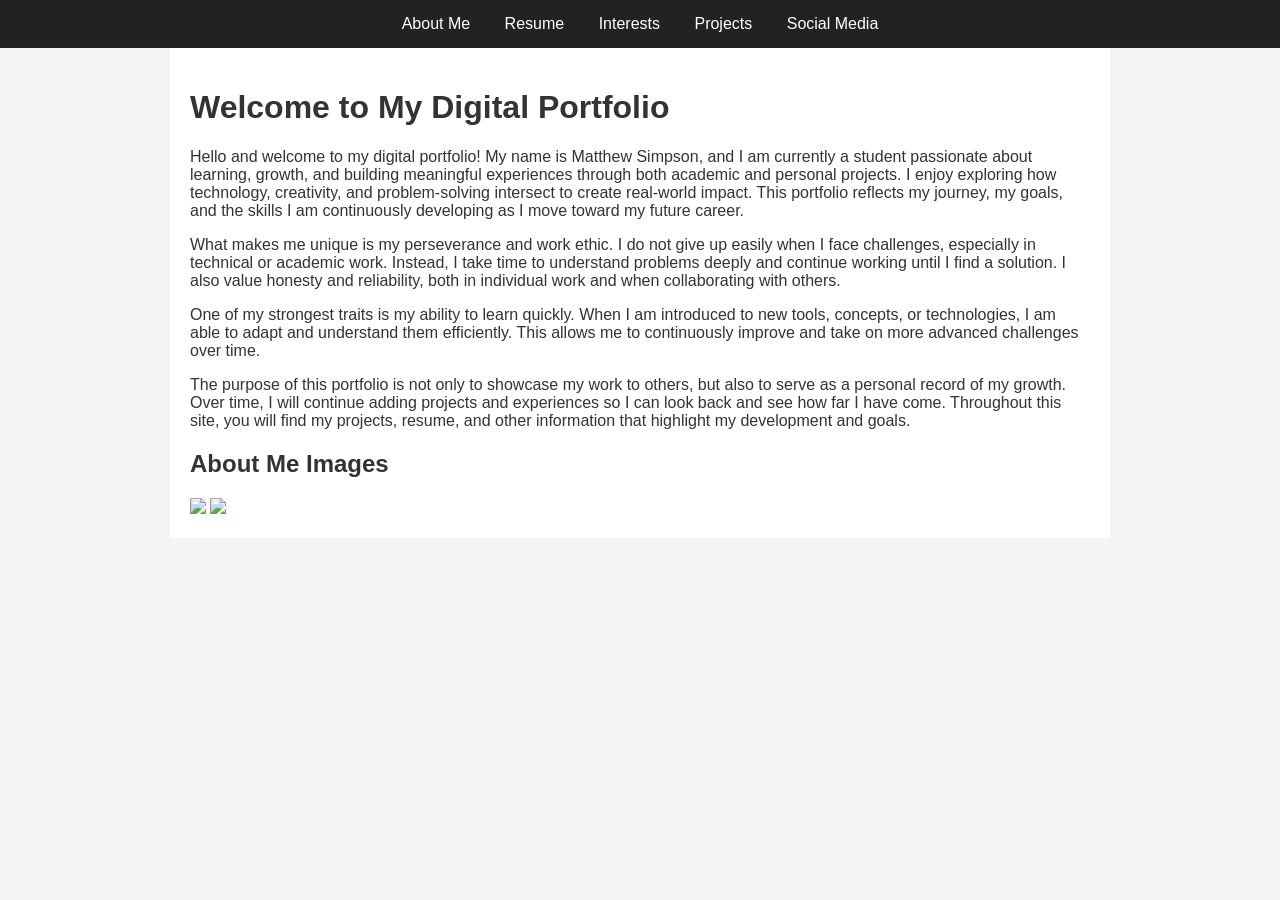
==== index.html @ 14fcf9b8 "moved files out of folder" ====
<!DOCTYPE html>
<html>
<head>
  <title>About Me</title>
  <link rel="stylesheet" href="style.css">
</head>

<body>

<nav>
  <a href="index.html">About Me</a>
  <a href="resume.html">Resume</a>
  <a href="interests.html">Interests</a>
  <a href="projects.html">Projects</a>
  <a href="social.html">Social Media</a>
</nav>

<div class="container">

<h1>Welcome to My Digital Portfolio</h1>

<p>
Hello and welcome to my digital portfolio! My name is Matthew Simpson, and I am currently a student passionate about learning, growth, and building meaningful experiences through both academic and personal projects. I enjoy exploring how technology, creativity, and problem-solving intersect to create real-world impact. This portfolio reflects my journey, my goals, and the skills I am continuously developing as I move toward my future career.
</p>

<p>
What makes me unique is my perseverance and work ethic. I do not give up easily when I face challenges, especially in technical or academic work. Instead, I take time to understand problems deeply and continue working until I find a solution. I also value honesty and reliability, both in individual work and when collaborating with others.
</p>

<p>
One of my strongest traits is my ability to learn quickly. When I am introduced to new tools, concepts, or technologies, I am able to adapt and understand them efficiently. This allows me to continuously improve and take on more advanced challenges over time.
</p>

<p>
The purpose of this portfolio is not only to showcase my work to others, but also to serve as a personal record of my growth. Over time, I will continue adding projects and experiences so I can look back and see how far I have come. Throughout this site, you will find my projects, resume, and other information that highlight my development and goals.
</p>

<h2>About Me Images</h2>

<img src="images/profile.jpg" width="250">
<img src="images/interests.jpg" width="250">

</div>

</body>
</html>
---- style.css ----
body {
  font-family: Arial, sans-serif;
  margin: 0;
  padding: 0;
  background: #f5f5f5;
  color: #333;
}

nav {
  background: #222;
  padding: 15px;
  text-align: center;
}

nav a {
  color: white;
  margin: 0 15px;
  text-decoration: none;
}

nav a:hover {
  text-decoration: underline;
}

.container {
  max-width: 900px;
  margin: auto;
  background: white;
  padding: 20px;
}
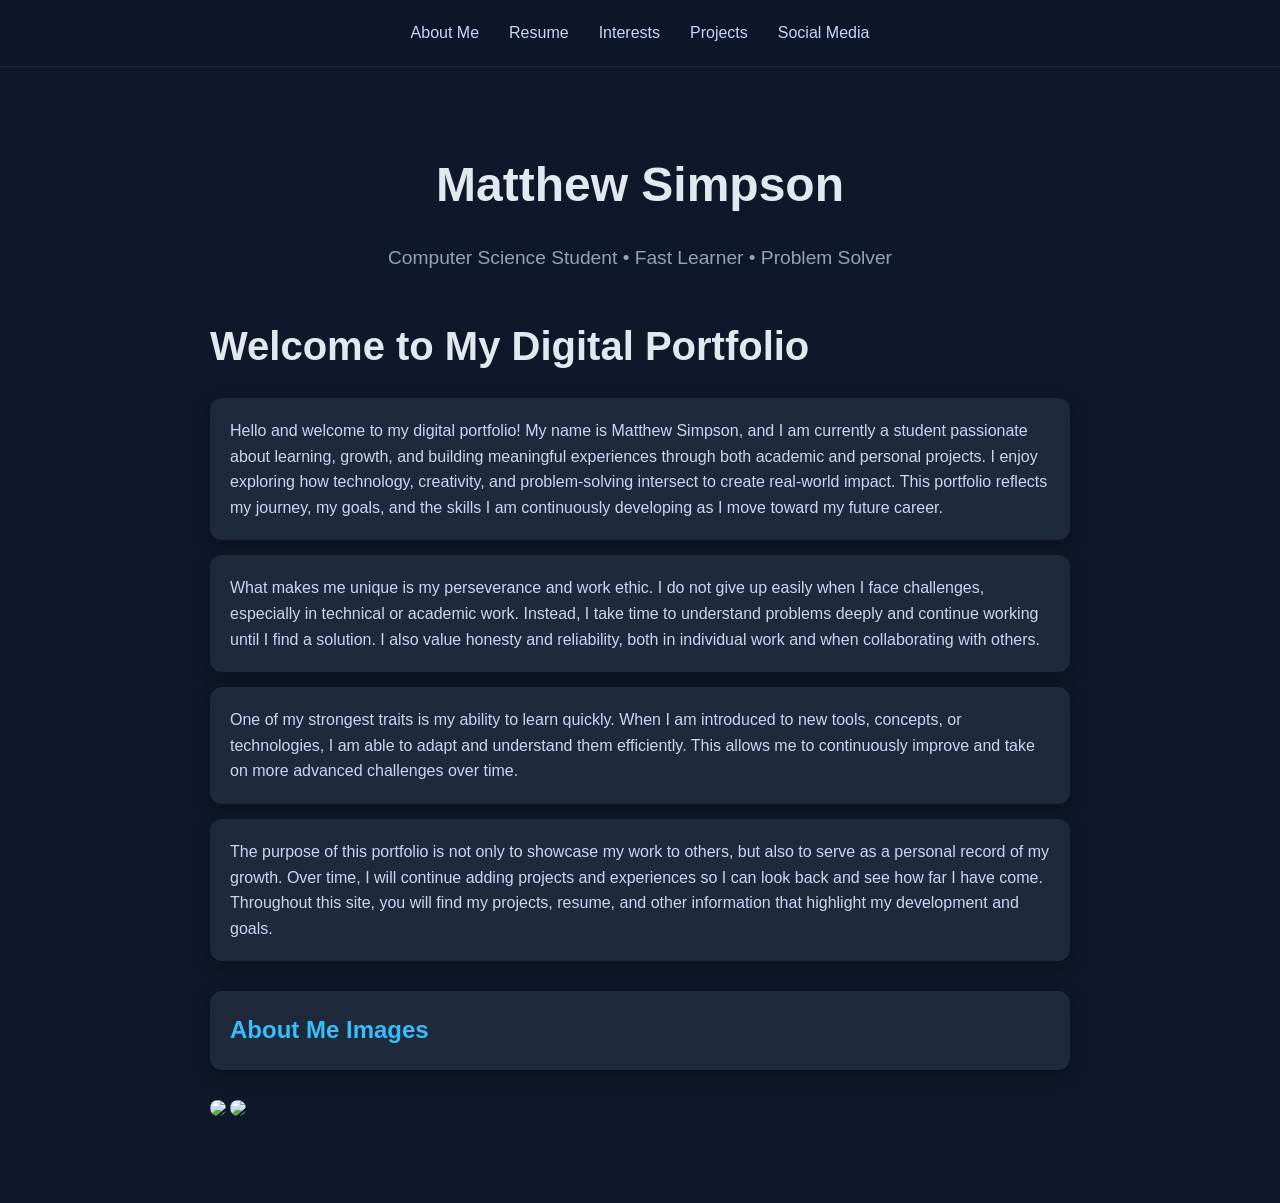
==== commit 8f54b59b: "improved css" ====
--- a/index.html
+++ b/index.html
@@ -16,6 +16,12 @@
 </nav>
 
 <div class="container">
+  <div style="text-align:center; margin-bottom:40px;">
+  <h1 style="font-size:3rem;">Matthew Simpson</h1>
+  <p style="font-size:1.2rem; color:#94a3b8;">
+    Computer Science Student • Fast Learner • Problem Solver
+  </p>
+</div>
 
 <h1>Welcome to My Digital Portfolio</h1>
 
--- a/style.css
+++ b/style.css
@@ -1,30 +1,118 @@
-body {
-  font-family: Arial, sans-serif;
+/* Reset */
+* {
   margin: 0;
   padding: 0;
-  background: #f5f5f5;
-  color: #333;
+  box-sizing: border-box;
 }
 
+/* Body */
+body {
+  font-family: 'Segoe UI', Tahoma, Geneva, Verdana, sans-serif;
+  background: #0f172a;
+  color: #e2e8f0;
+  line-height: 1.6;
+}
+
+/* NAVBAR */
 nav {
-  background: #222;
-  padding: 15px;
-  text-align: center;
+  background: rgba(15, 23, 42, 0.9);
+  padding: 20px;
+  display: flex;
+  justify-content: center;
+  gap: 30px;
+  position: sticky;
+  top: 0;
+  backdrop-filter: blur(10px);
+  border-bottom: 1px solid #1e293b;
 }
 
 nav a {
-  color: white;
-  margin: 0 15px;
+  color: #cbd5f5;
   text-decoration: none;
+  font-weight: 500;
+  transition: 0.3s;
 }
 
 nav a:hover {
+  color: #38bdf8;
+}
+
+/* CONTAINER */
+.container {
+  max-width: 900px;
+  margin: 60px auto;
+  padding: 20px;
+}
+
+/* HEADINGS */
+h1 {
+  font-size: 2.5rem;
+  margin-bottom: 20px;
+}
+
+h2 {
+  margin-top: 30px;
+  margin-bottom: 10px;
+  color: #38bdf8;
+}
+
+/* TEXT */
+p {
+  margin-bottom: 15px;
+  color: #cbd5f5;
+}
+
+/* CARDS */
+.container > h2, 
+.container > p {
+  background: #1e293b;
+  padding: 20px;
+  border-radius: 12px;
+  margin-bottom: 15px;
+  box-shadow: 0 5px 15px rgba(0,0,0,0.3);
+}
+
+/* IMAGES */
+img {
+  margin-top: 15px;
+  border-radius: 12px;
+  max-width: 100%;
+}
+
+/* LINKS */
+a {
+  color: #38bdf8;
+}
+
+a:hover {
   text-decoration: underline;
 }
 
-.container {
-  max-width: 900px;
-  margin: auto;
-  background: white;
-  padding: 20px;
+/* IFRAME (resume) */
+iframe {
+  margin-top: 20px;
+  border-radius: 10px;
+  border: none;
+}
+
+/* HOVER EFFECT */
+.container > h2:hover,
+.container > p:hover {
+  transform: translateY(-3px);
+  transition: 0.2s;
+}
+
+/* MOBILE */
+@media (max-width: 600px) {
+  nav {
+    flex-direction: column;
+    gap: 10px;
+  }
+
+  .container {
+    margin: 20px;
+  }
+}
+html {
+  scroll-behavior: smooth;
 }
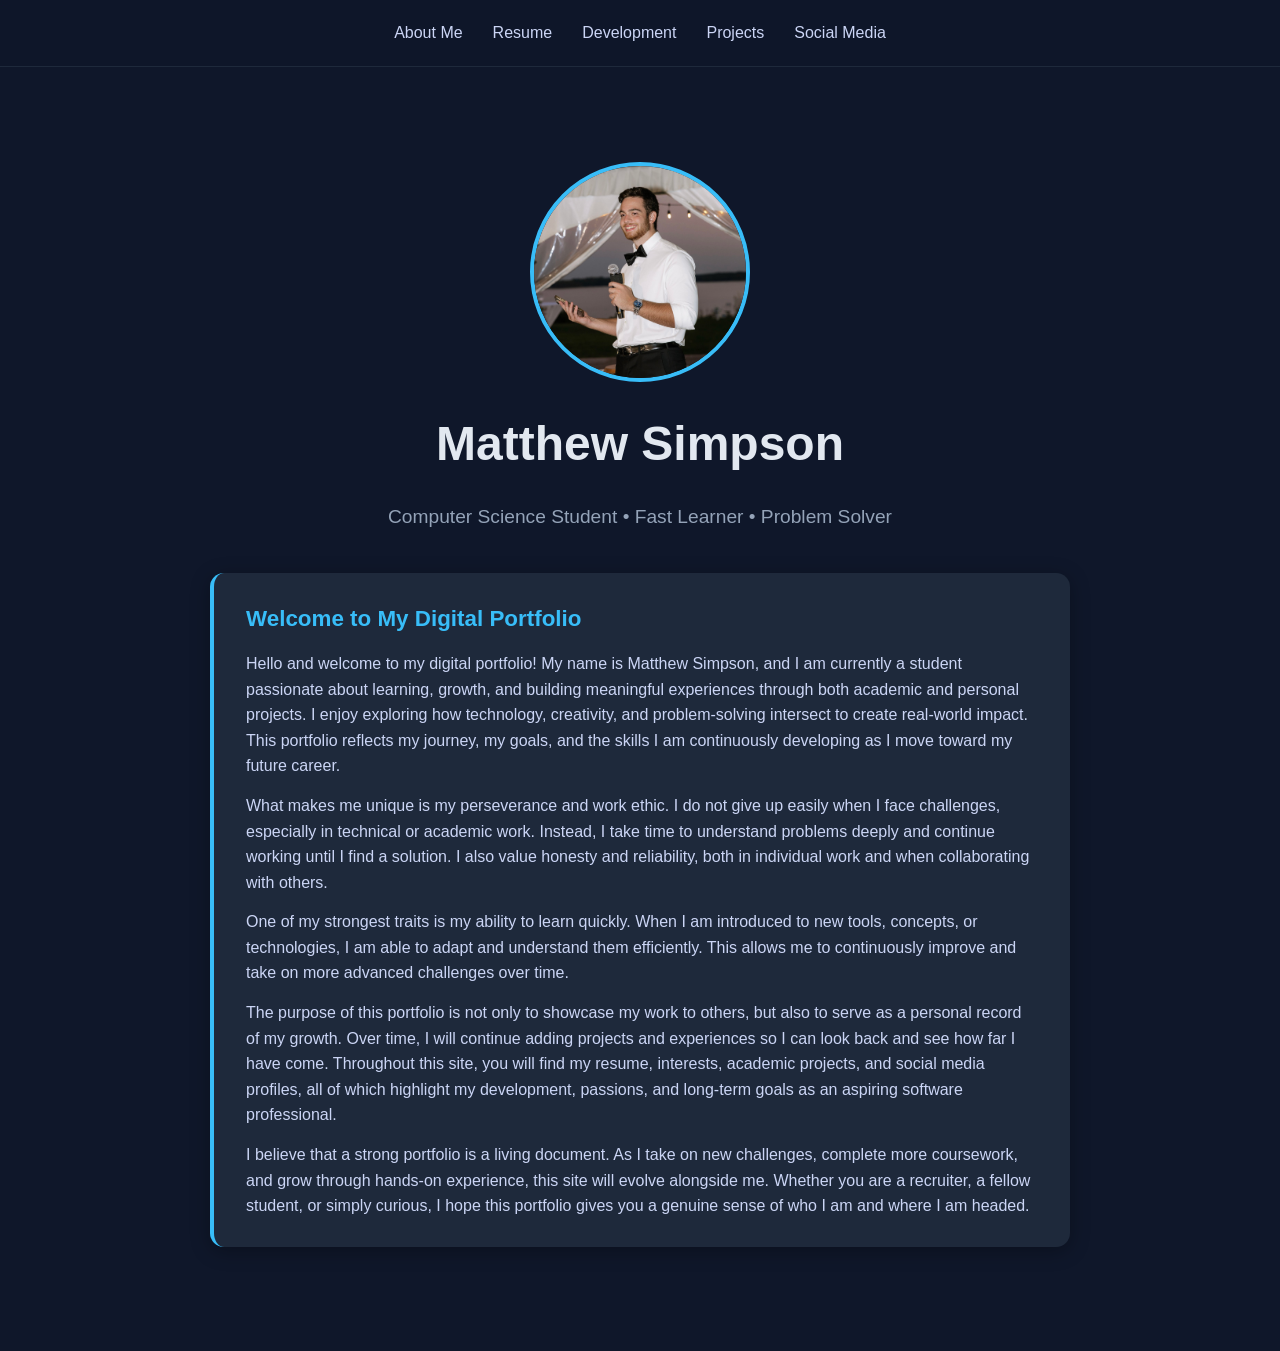
==== commit 6f259291: "Added images, styling, and reworded things" ====
--- a/index.html
+++ b/index.html
@@ -10,41 +10,38 @@
 <nav>
   <a href="index.html">About Me</a>
   <a href="resume.html">Resume</a>
-  <a href="interests.html">Interests</a>
+  <a href="development.html">Development</a>
   <a href="projects.html">Projects</a>
   <a href="social.html">Social Media</a>
 </nav>
 
 <div class="container">
   <div style="text-align:center; margin-bottom:40px;">
-  <h1 style="font-size:3rem;">Matthew Simpson</h1>
-  <p style="font-size:1.2rem; color:#94a3b8;">
-    Computer Science Student • Fast Learner • Problem Solver
+    <img src="images/photo_myself.jpg" style="width:220px; height:220px; object-fit:cover; object-position:center; border-radius:50%; border:4px solid #38bdf8; margin-bottom:24px; display:block; margin-left:auto; margin-right:auto;" alt="Matthew Simpson">
+    <h1 style="font-size:3rem;">Matthew Simpson</h1>
+    <p style="font-size:1.2rem; color:#94a3b8;">
+      Computer Science Student • Fast Learner • Problem Solver
+    </p>
+  </div>
+
+<div class="card">
+  <h2>Welcome to My Digital Portfolio</h2>
+  <p>
+    Hello and welcome to my digital portfolio! My name is Matthew Simpson, and I am currently a student passionate about learning, growth, and building meaningful experiences through both academic and personal projects. I enjoy exploring how technology, creativity, and problem-solving intersect to create real-world impact. This portfolio reflects my journey, my goals, and the skills I am continuously developing as I move toward my future career.
+  </p>
+  <p style="margin-top:14px;">
+    What makes me unique is my perseverance and work ethic. I do not give up easily when I face challenges, especially in technical or academic work. Instead, I take time to understand problems deeply and continue working until I find a solution. I also value honesty and reliability, both in individual work and when collaborating with others.
+  </p>
+  <p style="margin-top:14px;">
+    One of my strongest traits is my ability to learn quickly. When I am introduced to new tools, concepts, or technologies, I am able to adapt and understand them efficiently. This allows me to continuously improve and take on more advanced challenges over time.
+  </p>
+  <p style="margin-top:14px;">
+    The purpose of this portfolio is not only to showcase my work to others, but also to serve as a personal record of my growth. Over time, I will continue adding projects and experiences so I can look back and see how far I have come. Throughout this site, you will find my resume, interests, academic projects, and social media profiles, all of which highlight my development, passions, and long-term goals as an aspiring software professional.
+  </p>
+  <p style="margin-top:14px;">
+    I believe that a strong portfolio is a living document. As I take on new challenges, complete more coursework, and grow through hands-on experience, this site will evolve alongside me. Whether you are a recruiter, a fellow student, or simply curious, I hope this portfolio gives you a genuine sense of who I am and where I am headed.
   </p>
 </div>
-
-<h1>Welcome to My Digital Portfolio</h1>
-
-<p>
-Hello and welcome to my digital portfolio! My name is Matthew Simpson, and I am currently a student passionate about learning, growth, and building meaningful experiences through both academic and personal projects. I enjoy exploring how technology, creativity, and problem-solving intersect to create real-world impact. This portfolio reflects my journey, my goals, and the skills I am continuously developing as I move toward my future career.
-</p>
-
-<p>
-What makes me unique is my perseverance and work ethic. I do not give up easily when I face challenges, especially in technical or academic work. Instead, I take time to understand problems deeply and continue working until I find a solution. I also value honesty and reliability, both in individual work and when collaborating with others.
-</p>
-
-<p>
-One of my strongest traits is my ability to learn quickly. When I am introduced to new tools, concepts, or technologies, I am able to adapt and understand them efficiently. This allows me to continuously improve and take on more advanced challenges over time.
-</p>
-
-<p>
-The purpose of this portfolio is not only to showcase my work to others, but also to serve as a personal record of my growth. Over time, I will continue adding projects and experiences so I can look back and see how far I have come. Throughout this site, you will find my projects, resume, and other information that highlight my development and goals.
-</p>
-
-<h2>About Me Images</h2>
-
-<img src="images/profile.jpg" width="250">
-<img src="images/interests.jpg" width="250">
 
 </div>
 
--- a/style.css
+++ b/style.css
@@ -1,11 +1,11 @@
-/* Reset */
+/* RESET */
 * {
   margin: 0;
   padding: 0;
   box-sizing: border-box;
 }
 
-/* Body */
+/* BODY */
 body {
   font-family: 'Segoe UI', Tahoma, Geneva, Verdana, sans-serif;
   background: #0f172a;
@@ -63,20 +63,84 @@
 }
 
 /* CARDS */
-.container > h2, 
-.container > p {
+.card {
   background: #1e293b;
-  padding: 20px;
-  border-radius: 12px;
-  margin-bottom: 15px;
-  box-shadow: 0 5px 15px rgba(0,0,0,0.3);
-}
-
-/* IMAGES */
+  padding: 28px 32px;
+  border-radius: 14px;
+  margin-bottom: 24px;
+  box-shadow: 0 4px 20px rgba(0,0,0,0.3);
+  border-left: 4px solid #38bdf8;
+  overflow: hidden;
+  transition: transform 0.2s ease, box-shadow 0.2s ease;
+}
+
+.card:hover {
+  transform: translateY(-4px);
+  box-shadow: 0 8px 30px rgba(0,0,0,0.4);
+}
+
+.card h2 {
+  color: #38bdf8;
+  margin-top: 0;
+  margin-bottom: 14px;
+  font-size: 1.4rem;
+}
+
+.card p {
+  margin-bottom: 0;
+  color: #cbd5f5;
+}
+
+.card-with-banner {
+  padding: 0;
+}
+
+.card-banner {
+  display: block;
+  width: 100%;
+  height: 240px;
+  object-fit: cover;
+  object-position: center;
+}
+
+.card-body {
+  padding: 24px 28px;
+}
+
+.card-body h2 {
+  margin-top: 0;
+}
+
+.card-body p {
+  margin-bottom: 0;
+}
+
+/* GENERAL IMAGES (for normal content only) */
 img {
   margin-top: 15px;
   border-radius: 12px;
   max-width: 100%;
+  height: auto;
+}
+
+/* SOCIAL ICONS (FIXED SIZE BUTTONS) */
+.social-icon {
+  width: 50px;
+  height: 50px;
+  object-fit: contain;
+  margin-top: 10px;
+  border-radius: 8px;
+  transition: transform 0.2s ease;
+}
+
+/* KEEP ICONS INLINE (IMPORTANT FIX) */
+a img.social-icon {
+  display: inline-block;
+}
+
+/* HOVER EFFECT */
+.social-icon:hover {
+  transform: scale(1.15);
 }
 
 /* LINKS */
@@ -88,19 +152,13 @@
   text-decoration: underline;
 }
 
-/* IFRAME (resume) */
+/* IFRAME */
 iframe {
   margin-top: 20px;
   border-radius: 10px;
   border: none;
 }
 
-/* HOVER EFFECT */
-.container > h2:hover,
-.container > p:hover {
-  transform: translateY(-3px);
-  transition: 0.2s;
-}
 
 /* MOBILE */
 @media (max-width: 600px) {
@@ -113,6 +171,59 @@
     margin: 20px;
   }
 }
+
+/* SMOOTH SCROLL */
 html {
   scroll-behavior: smooth;
+}
+
+/* GRID LAYOUT (FORCES 3 COLUMNS) */
+.social-grid {
+  display: grid;
+  grid-template-columns: repeat(3, 1fr);
+  gap: 30px;
+  margin-top: 30px;
+}
+
+/* EACH CARD */
+.social-card {
+  background: #1e293b;
+  padding: 24px 20px;
+  border-radius: 14px;
+  text-align: center;
+  box-shadow: 0 4px 20px rgba(0,0,0,0.3);
+  border-top: 3px solid #38bdf8;
+  transition: transform 0.2s ease, box-shadow 0.2s ease;
+}
+
+.social-card:hover {
+  transform: translateY(-4px);
+  box-shadow: 0 8px 30px rgba(0,0,0,0.4);
+}
+
+/* ONLY LINK PART (NOT DESCRIPTION) */
+.social-link {
+  text-decoration: none;
+  color: inherit;
+  display: inline-block;
+}
+
+/* ICON SIZE */
+.social-icon {
+  width: 60px;
+  height: 60px;
+  margin: 10px 0;
+}
+
+/* HOVER EFFECT */
+.social-link:hover .social-icon {
+  transform: scale(1.1);
+  transition: 0.2s;
+}
+
+/* MOBILE (STACK ON SMALL SCREENS) */
+@media (max-width: 800px) {
+  .social-grid {
+    grid-template-columns: 1fr;
+  }
 }
